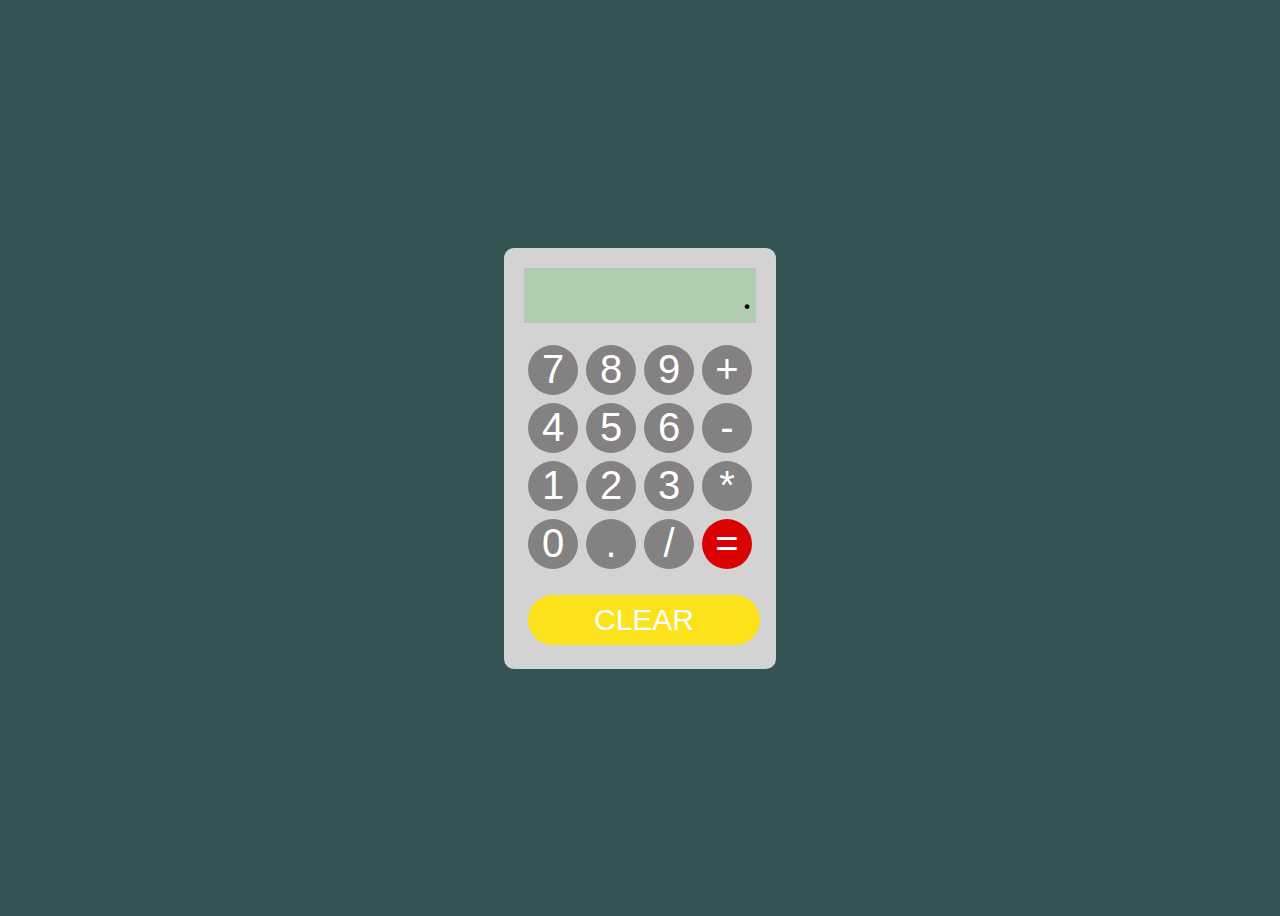
==== jsCalculator/index.html @ 31062ce9 "last step until final calculation" ====
<!DOCTYPE html>
<html lang="en">
<head>
    <meta charset="UTF-8">
    <meta http-equiv="X-UA-Compatible" content="IE=edge">
    <meta name="viewport" content="width=device-width, initial-scale=1.0">
    <title>JS Calculator</title>
    <link rel="stylesheet" href="styles.css">
</head>
<body>

    <div class="calculator">
        <div class="screen">.</div>
        <br/>
        <div class = "buttons">
            <button>7</button>
            <button>8</button>
            <button>9</button>
            <button>+</button>
            <button>4</button>
            <button>5</button>
            <button>6</button>
            <button>-</button>
            <button>1</button>
            <button>2</button>
            <button>3</button>
            <button>*</button>
            <button>0</button>
            <button>.</button>
            <button>/</button>
            <button id="equals">=</button>
        </div>
        <br/>
        <button id="clear">CLEAR</button>
    </div>
    
<script src="app.js"></script>
</body>
</html>
---- jsCalculator/styles.css ----
body {
    display: flex;
    justify-content: center;
    align-items: center;
    height: 100vh;
    background-color: rgb(51, 84, 84);
}

.calculator {
    background-color: rgb(211, 211, 211);
    padding: 20px;
    border-radius: 10px;
}

.screen {
    width: 224px;
    background-color: rgb(176, 205, 176);
    font-size: 40px;
    text-align: end;
    padding: 4px;

}

.buttons {
    width: 232px;
    display: flex;
    flex-wrap: wrap;
    justify-content: center;
    align-items: center;
}

button {
    background-color: rgb(131, 129, 129);
    border: none;
    color: rgb(255, 255, 255);
    font-size: 40px;
    width: 50px;
    height: 50px;
    border-radius: 25px;
    margin: 4px;
}

button:hover {
    background-color: rgb(111, 110, 110);
}

button:active {
    background-color: rgb(233, 232, 232);
}

#equals {
    background-color: rgb(218, 2, 2);
}

#equals:hover {
    background-color: rgb(198, 1, 1);
}

#clear {
    width: 100%;
    background-color: rgb(252, 226, 27);
    font-size: 30px;
}

#clear:hover {
    background-color: rgb(252, 201, 17);
}
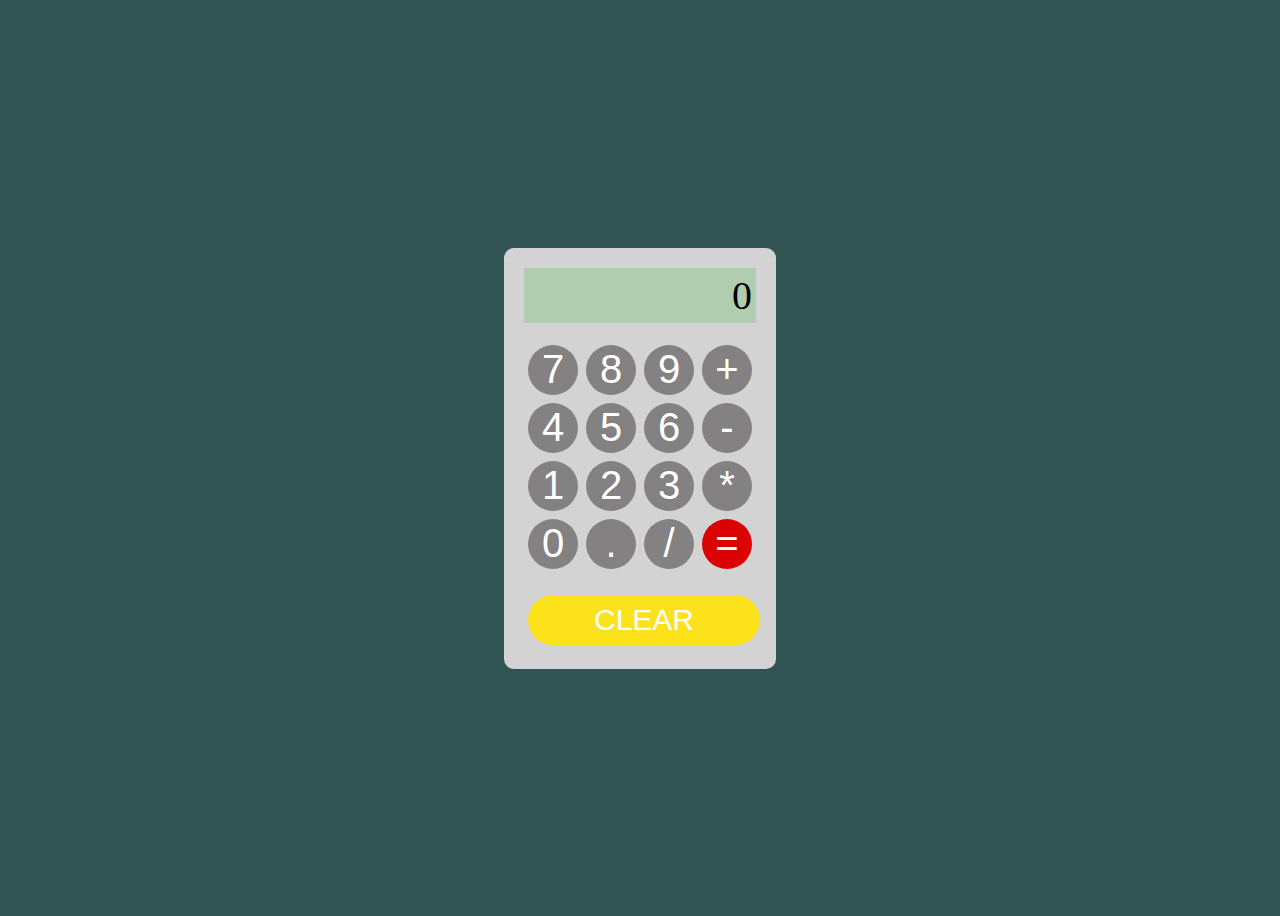
==== commit 3b9c6c6d: "ugly and long" ====
--- a/jsCalculator/index.html
+++ b/jsCalculator/index.html
@@ -10,7 +10,7 @@
 <body>
 
     <div class="calculator">
-        <div class="screen">.</div>
+        <div class="screen">0</div>
         <br/>
         <div class = "buttons">
             <button>7</button>
--- a/jsCalculator/styles.css
+++ b/jsCalculator/styles.css
@@ -18,7 +18,6 @@
     font-size: 40px;
     text-align: end;
     padding: 4px;
-
 }
 
 .buttons {
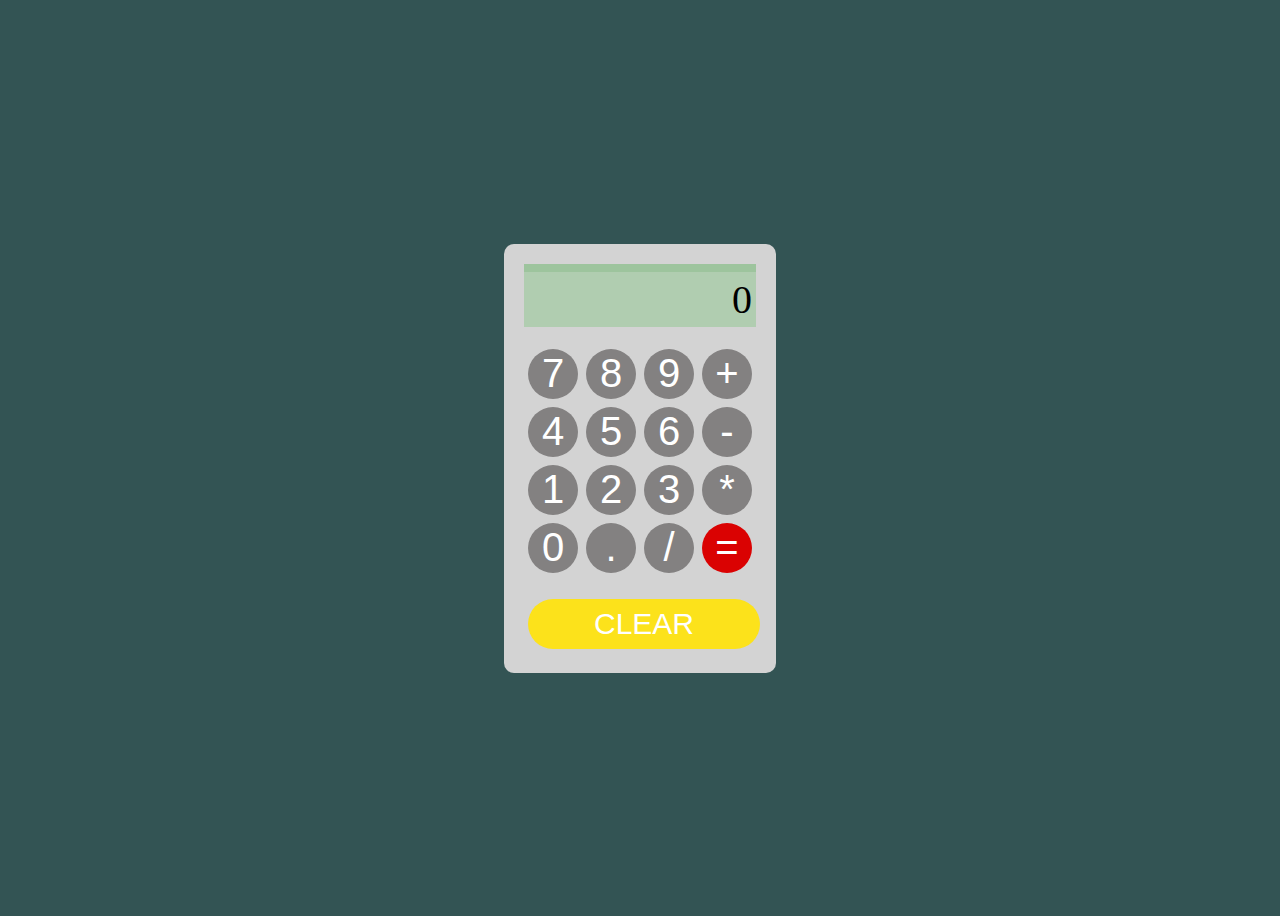
==== commit be70c42f: "playing around" ====
--- a/jsCalculator/index.html
+++ b/jsCalculator/index.html
@@ -10,6 +10,7 @@
 <body>
 
     <div class="calculator">
+        <div class="previousResultScreen"></div>
         <div class="screen">0</div>
         <br/>
         <div class = "buttons">
--- a/jsCalculator/styles.css
+++ b/jsCalculator/styles.css
@@ -17,6 +17,13 @@
     background-color: rgb(176, 205, 176);
     font-size: 40px;
     text-align: end;
+    padding: 4px;
+}
+
+.previousResultScreen {
+    background-color: rgb(157, 196, 157);
+    width: 224px;
+    font-size: 20px;
     padding: 4px;
 }
 
